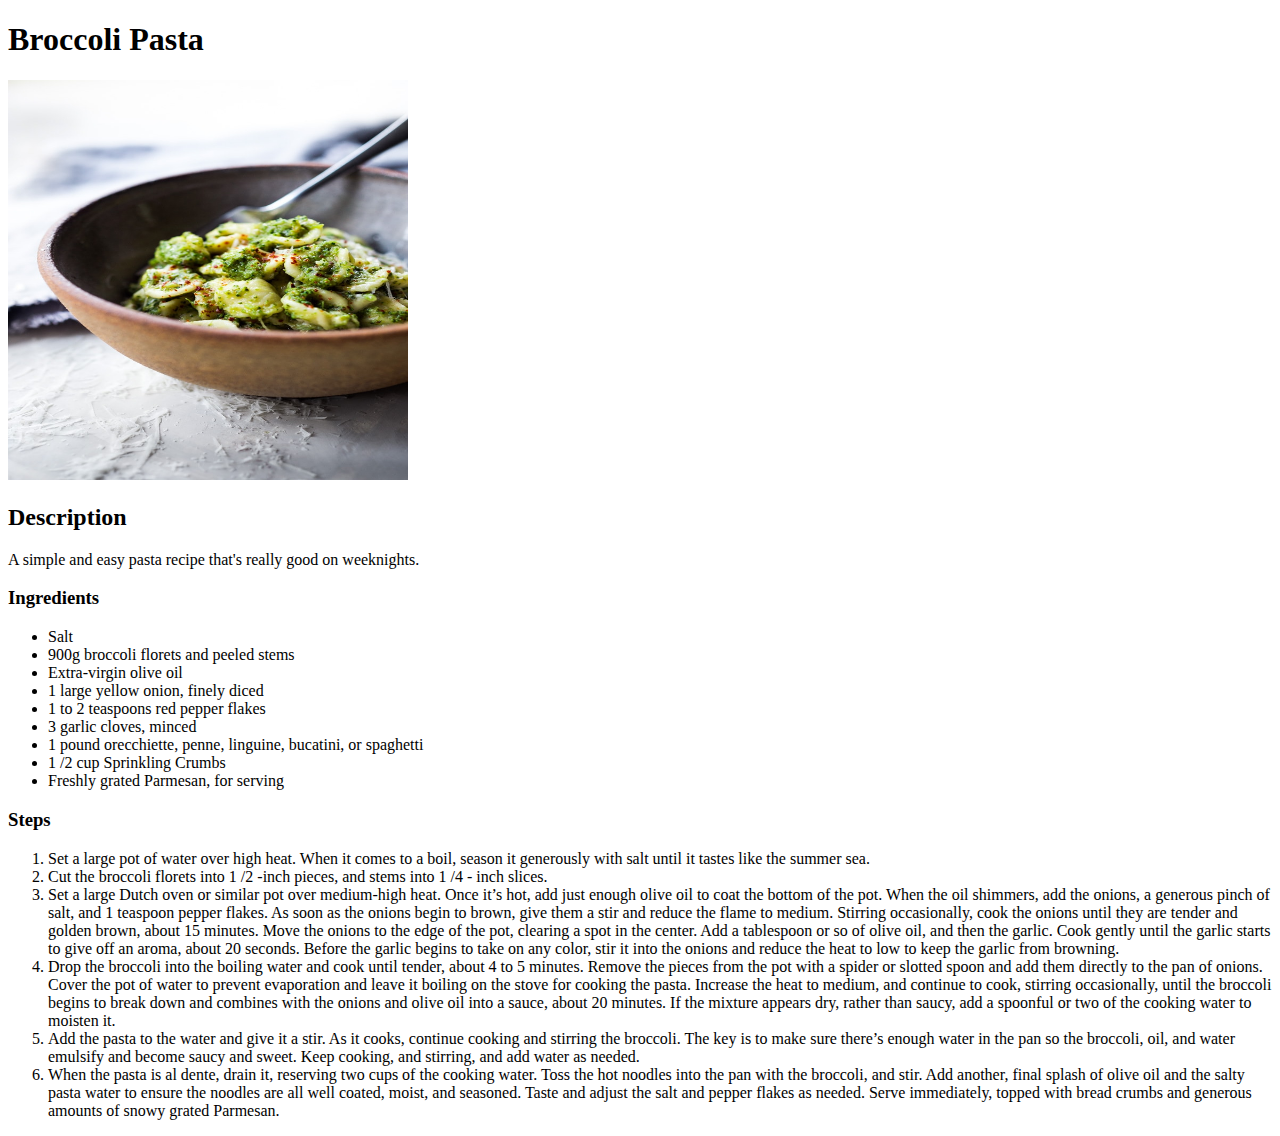
==== recipes/broccoli-pasta.html @ 5cd303e0 "recover from git problem, update broccoli pasta add chicken schnitzel" ====
<!DOCTYPE html>
<html lang="en">
<head>
    <meta charset="UTF-8">
    <meta http-equiv="X-UA-Compatible" content="IE=edge">
    <meta name="viewport" content="width=device-width, initial-scale=1.0">
    <title>Broccoli Pasta | Odin Recipes</title>
</head>
<body>
    <h1>Broccoli Pasta</h1>
    <img src="../images/broccoli-pasta.jpg" width="400" height="400" alt="Broccoli pasta garnished with parmesan">
        <h2>Description</h2>
        <p>A simple and easy pasta recipe that's really good on weeknights.</p>
            <h3>Ingredients</h3>
                <ul>
                    <li>Salt</li>
                    <li>900g broccoli florets and peeled stems</li>
                    <li>Extra-virgin olive oil</li>
                    <li>1 large yellow onion, finely diced</li>
                    <li>1 to 2 teaspoons red pepper flakes</li>
                    <li>3 garlic cloves, minced</li>
                    <li>1 pound orecchiette, penne, linguine, bucatini, or spaghetti</li>
                    <li>1 /2 cup Sprinkling Crumbs</li>
                    <li>Freshly grated Parmesan, for serving</li>
                </ul>
            <h3>Steps</h3>
                <ol>
                    <li>Set a large pot of water over high heat. When it comes to a boil, season it generously with salt until it tastes like the summer sea.</li>
                    <li>Cut the broccoli florets into 1 /2 -inch pieces, and stems into 1 /4 - inch slices.</li>
                    <li>Set a large Dutch oven or similar pot over medium-high heat. Once it’s hot, add just enough olive oil to coat the bottom of the pot. When the oil shimmers, add the onions, a generous pinch of salt, and 1 teaspoon pepper flakes. As soon as the onions begin to brown, give them a stir and reduce the flame to medium. Stirring occasionally, cook the onions until they are tender and golden brown, about 15 minutes. Move the onions to the edge of the pot, clearing a spot in the center. Add a tablespoon or so of olive oil, and then the garlic. Cook gently until the garlic starts to give off an aroma, about 20 seconds. Before the garlic begins to take on any color, stir it into the onions and reduce the heat to low to keep the garlic from browning.</li>
                    <li>Drop the broccoli into the boiling water and cook until tender, about 4 to 5 minutes. Remove the pieces from the pot with a spider or slotted spoon and add them directly to the pan of onions. Cover the pot of water to prevent evaporation and leave it boiling on the stove for cooking the pasta. Increase the heat to medium, and continue to cook, stirring occasionally, until the broccoli begins to break down and combines with the onions and olive oil into a sauce, about 20 minutes. If the mixture appears dry, rather than saucy, add a spoonful or two of the cooking water to moisten it.</li>
                    <li>Add the pasta to the water and give it a stir. As it cooks, continue cooking and stirring the broccoli. The key is to make sure there’s enough water in the pan so the broccoli, oil, and water emulsify and become saucy and sweet. Keep cooking, and stirring, and add water as needed.</li>
                    <li>When the pasta is al dente, drain it, reserving two cups of the cooking water. Toss the hot noodles into the pan with the broccoli, and stir. Add another, final splash of olive oil and the salty pasta water to ensure the noodles are all well coated, moist, and seasoned. Taste and adjust the salt and pepper flakes as needed.
                        Serve immediately, topped with bread crumbs and generous amounts of snowy grated Parmesan.</li>
                </ol>

</body>
</html>
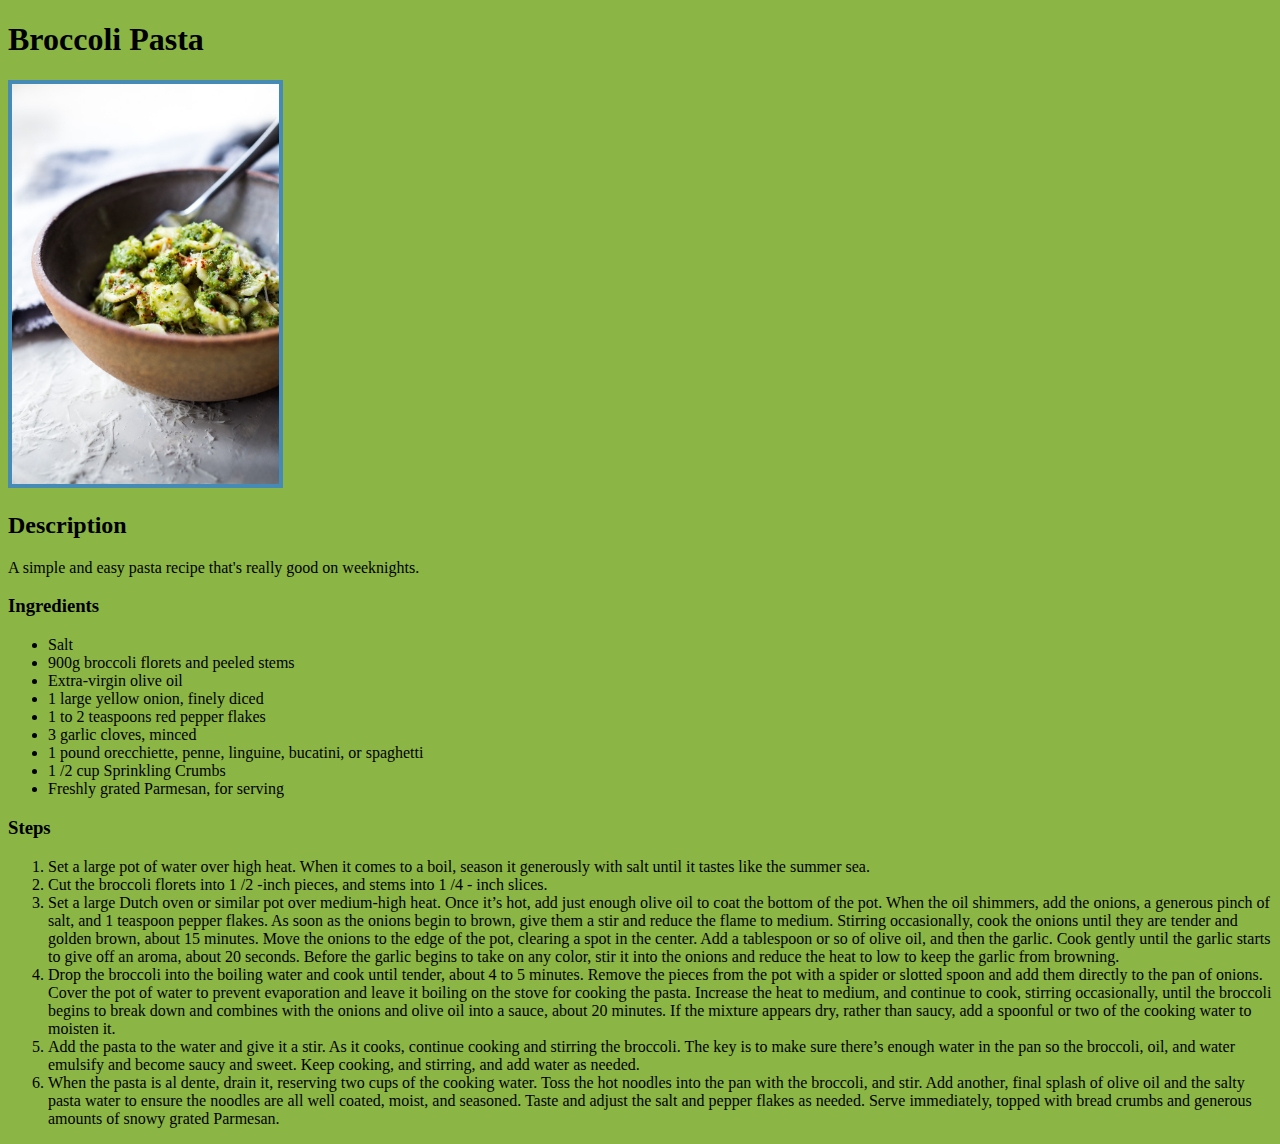
==== commit f5fed9be: "update styles.css and add class elements to some pages." ====
--- a/recipes/broccoli-pasta.html
+++ b/recipes/broccoli-pasta.html
@@ -4,6 +4,7 @@
     <meta charset="UTF-8">
     <meta http-equiv="X-UA-Compatible" content="IE=edge">
     <meta name="viewport" content="width=device-width, initial-scale=1.0">
+    <link rel="stylesheet" href="../styles.css">
     <title>Broccoli Pasta | Odin Recipes</title>
 </head>
 <body>
--- a/styles.css
+++ b/styles.css
@@ -0,0 +1,30 @@
+*{
+    font-family: Georgia, 'Times New Roman', Times, serif;
+}
+
+body{
+    background-color:#8bb545
+}
+
+.title {
+    text-align: center;
+}
+
+a:link{
+    color: #6E45B5;
+}
+
+.recipe-picture{
+    width: 400px;
+    height: auto;
+}
+
+.recipe-steps{
+    list-style-position:outside;
+}
+
+img{
+    width:auto;
+    border: 4px solid #458BB5;
+
+}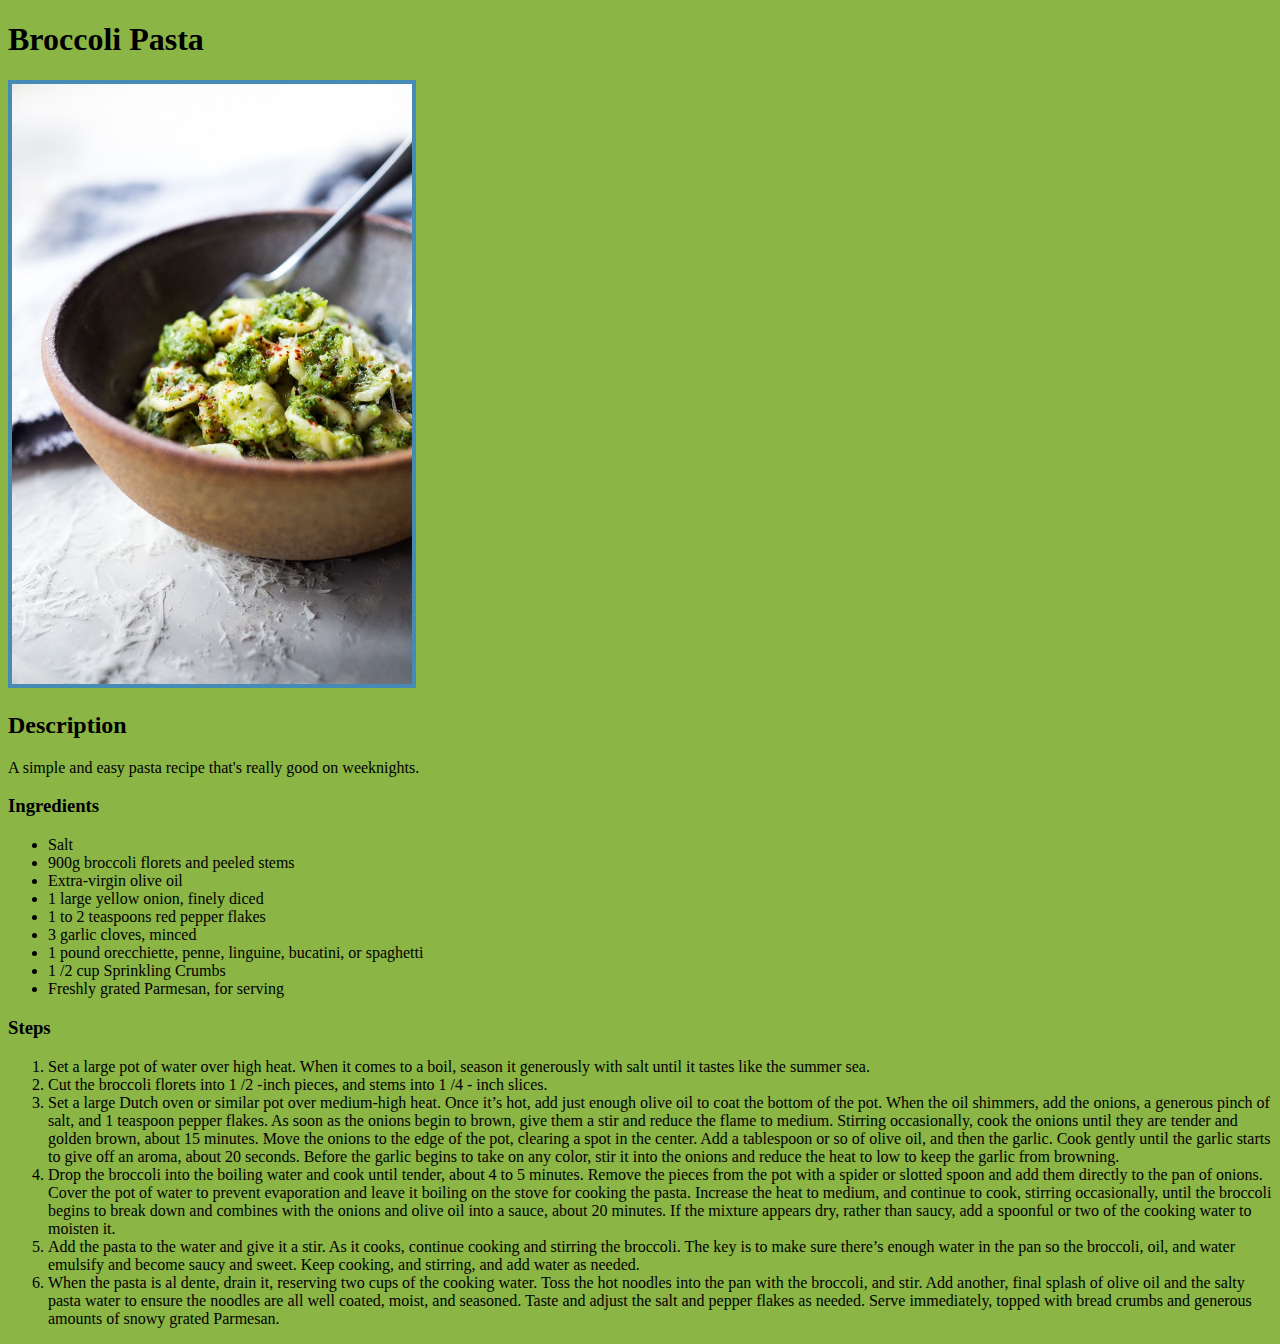
==== commit 873df6b8: "clean up HTML so images display correctly" ====
--- a/recipes/broccoli-pasta.html
+++ b/recipes/broccoli-pasta.html
@@ -9,7 +9,7 @@
 </head>
 <body>
     <h1>Broccoli Pasta</h1>
-    <img src="../images/broccoli-pasta.jpg" width="400" height="400" alt="Broccoli pasta garnished with parmesan">
+    <img class="recipe-picture" src="../images/broccoli-pasta.jpg" alt="Broccoli pasta garnished with parmesan">
         <h2>Description</h2>
         <p>A simple and easy pasta recipe that's really good on weeknights.</p>
             <h3>Ingredients</h3>
@@ -25,7 +25,7 @@
                     <li>Freshly grated Parmesan, for serving</li>
                 </ul>
             <h3>Steps</h3>
-                <ol>
+                <ol class="recipe-steps">
                     <li>Set a large pot of water over high heat. When it comes to a boil, season it generously with salt until it tastes like the summer sea.</li>
                     <li>Cut the broccoli florets into 1 /2 -inch pieces, and stems into 1 /4 - inch slices.</li>
                     <li>Set a large Dutch oven or similar pot over medium-high heat. Once it’s hot, add just enough olive oil to coat the bottom of the pot. When the oil shimmers, add the onions, a generous pinch of salt, and 1 teaspoon pepper flakes. As soon as the onions begin to brown, give them a stir and reduce the flame to medium. Stirring occasionally, cook the onions until they are tender and golden brown, about 15 minutes. Move the onions to the edge of the pot, clearing a spot in the center. Add a tablespoon or so of olive oil, and then the garlic. Cook gently until the garlic starts to give off an aroma, about 20 seconds. Before the garlic begins to take on any color, stir it into the onions and reduce the heat to low to keep the garlic from browning.</li>
